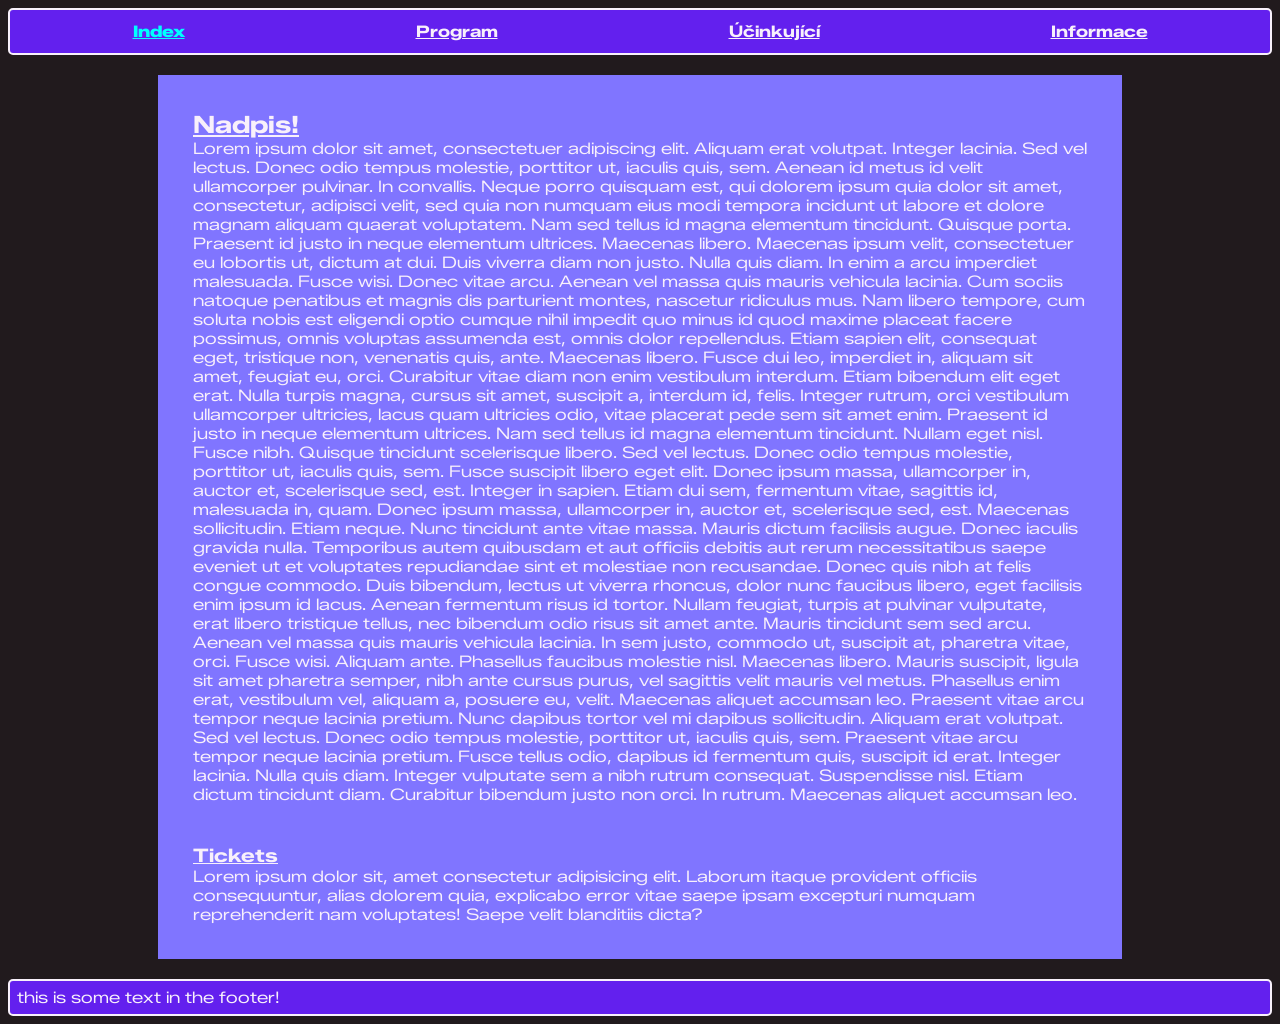
==== web/index.html @ 7055b020 "Nástřel webu" ====
<!DOCTYPE html>
<html lang="en">
<head>
    <meta charset="UTF-8">
    <meta name="viewport" content="width=device-width, initial-scale=1.0">
    <link rel="stylesheet" href="style.css">
    <title>Festival</title>
    <link rel="preconnect" href="https://fonts.googleapis.com">
    <link rel="preconnect" href="https://fonts.gstatic.com" crossorigin>
    <link href="https://fonts.googleapis.com/css2?family=Zalando+Sans+Expanded:ital,wght@0,200..900;1,200..900&display=swap" rel="stylesheet">
</head>
<body>
    <header>
        <nav id="navbar" class="row">
            <div class="nav-button">
                <a class="nav-link active" href="index.html">Index</a>
            </div>
            <div class="nav-button">
                <a class="nav-link" href="program.html">Program</a>
            </div>
            <div class="nav-button">
                <a class="nav-link" href="">Účinkující</a>
            </div>
            <div class="nav-button">
                <a class="nav-link" href="">Informace</a>
            </div>
        </nav>
    </header>
    <main>
        <section>
            <h1>Nadpis!</h1>
            <p>Lorem ipsum dolor sit amet, consectetuer adipiscing elit. Aliquam erat volutpat. Integer lacinia. Sed vel lectus. Donec odio tempus molestie, porttitor ut, iaculis quis, sem. Aenean id metus id velit ullamcorper pulvinar. In convallis. Neque porro quisquam est, qui dolorem ipsum quia dolor sit amet, consectetur, adipisci velit, sed quia non numquam eius modi tempora incidunt ut labore et dolore magnam aliquam quaerat voluptatem. Nam sed tellus id magna elementum tincidunt. Quisque porta. Praesent id justo in neque elementum ultrices. Maecenas libero. Maecenas ipsum velit, consectetuer eu lobortis ut, dictum at dui. Duis viverra diam non justo. Nulla quis diam. In enim a arcu imperdiet malesuada.
            Fusce wisi. Donec vitae arcu. Aenean vel massa quis mauris vehicula lacinia. Cum sociis natoque penatibus et magnis dis parturient montes, nascetur ridiculus mus. Nam libero tempore, cum soluta nobis est eligendi optio cumque nihil impedit quo minus id quod maxime placeat facere possimus, omnis voluptas assumenda est, omnis dolor repellendus. Etiam sapien elit, consequat eget, tristique non, venenatis quis, ante. Maecenas libero. Fusce dui leo, imperdiet in, aliquam sit amet, feugiat eu, orci. Curabitur vitae diam non enim vestibulum interdum. Etiam bibendum elit eget erat. Nulla turpis magna, cursus sit amet, suscipit a, interdum id, felis. Integer rutrum, orci vestibulum ullamcorper ultricies, lacus quam ultricies odio, vitae placerat pede sem sit amet enim. Praesent id justo in neque elementum ultrices. Nam sed tellus id magna elementum tincidunt. Nullam eget nisl. Fusce nibh. Quisque tincidunt scelerisque libero. Sed vel lectus. Donec odio tempus molestie, porttitor ut, iaculis quis, sem. Fusce suscipit libero eget elit. Donec ipsum massa, ullamcorper in, auctor et, scelerisque sed, est.
            Integer in sapien. Etiam dui sem, fermentum vitae, sagittis id, malesuada in, quam. Donec ipsum massa, ullamcorper in, auctor et, scelerisque sed, est. Maecenas sollicitudin. Etiam neque. Nunc tincidunt ante vitae massa. Mauris dictum facilisis augue. Donec iaculis gravida nulla. Temporibus autem quibusdam et aut officiis debitis aut rerum necessitatibus saepe eveniet ut et voluptates repudiandae sint et molestiae non recusandae. Donec quis nibh at felis congue commodo. Duis bibendum, lectus ut viverra rhoncus, dolor nunc faucibus libero, eget facilisis enim ipsum id lacus. Aenean fermentum risus id tortor. Nullam feugiat, turpis at pulvinar vulputate, erat libero tristique tellus, nec bibendum odio risus sit amet ante. Mauris tincidunt sem sed arcu. Aenean vel massa quis mauris vehicula lacinia. In sem justo, commodo ut, suscipit at, pharetra vitae, orci. Fusce wisi. Aliquam ante.
            Phasellus faucibus molestie nisl. Maecenas libero. Mauris suscipit, ligula sit amet pharetra semper, nibh ante cursus purus, vel sagittis velit mauris vel metus. Phasellus enim erat, vestibulum vel, aliquam a, posuere eu, velit. Maecenas aliquet accumsan leo. Praesent vitae arcu tempor neque lacinia pretium. Nunc dapibus tortor vel mi dapibus sollicitudin. Aliquam erat volutpat. Sed vel lectus. Donec odio tempus molestie, porttitor ut, iaculis quis, sem. Praesent vitae arcu tempor neque lacinia pretium. Fusce tellus odio, dapibus id fermentum quis, suscipit id erat. Integer lacinia. Nulla quis diam. Integer vulputate sem a nibh rutrum consequat. Suspendisse nisl. Etiam dictum tincidunt diam. Curabitur bibendum justo non orci. In rutrum. Maecenas aliquet accumsan leo.
            </p>
        </section>
        <section class="tickets">
            <h3>Tickets</h3>
            <p>Lorem ipsum dolor sit, amet consectetur adipisicing elit. Laborum itaque provident officiis consequuntur, alias dolorem quia, explicabo error vitae saepe ipsam excepturi numquam reprehenderit nam voluptates! Saepe velit blanditiis dicta?</p>
        </section>
    </main>
    <footer>
        <p>this is some text in the footer!</p>
    </footer>
</body>
</html>
---- web/style.css ----
body{
    background-color: #211A1D;
    font-family: "Zalando Sans Expanded", sans-serif;
    font-optical-sizing: auto;
    font-weight: normal;
    font-style: normal;
}
.row{
    display: flex;
    flex-direction: row;
}
#navbar{
    border: 2px solid #F8F0FB;
    border-radius: 5px;
    background-color: #6320ee;
    padding: 7px;
    justify-content: space-around;
}
a{
    text-decoration: none;
}
.nav-button{
    padding: 5px;
    text-align: center;
}
.nav-link{
    font-weight: 700;
    text-decoration: underline;
}
footer{
    background-color: #6320ee;
    padding: 7px;
    border: 2px solid #F8F0FB;
    border-radius: 5px;
}
main{
    padding: 15px;
    margin: 20px 150px;
    background-color: #8075FF;
}
section, article, .performer{
    padding: 20px;
}
article{
    padding: 20px;
}
p, h1, h2, h3, time, a{
   color: #F8F0FB;
   margin: 0;
}
h1, h2, h3{
    text-decoration: underline;
}
a.active{
    color: #00ffff;
    font-weight: 900;
}
article.performer-item{
    padding: 7px;
    background-color: #6320ee;
    border: 2px solid #F8F0FB;
    border-radius: 5px;
}
#performers{
    display: flex;
    flex-direction: column;
    row-gap: 15px;
    padding: 0;
}
.performer{
    column-gap: 15px;
}
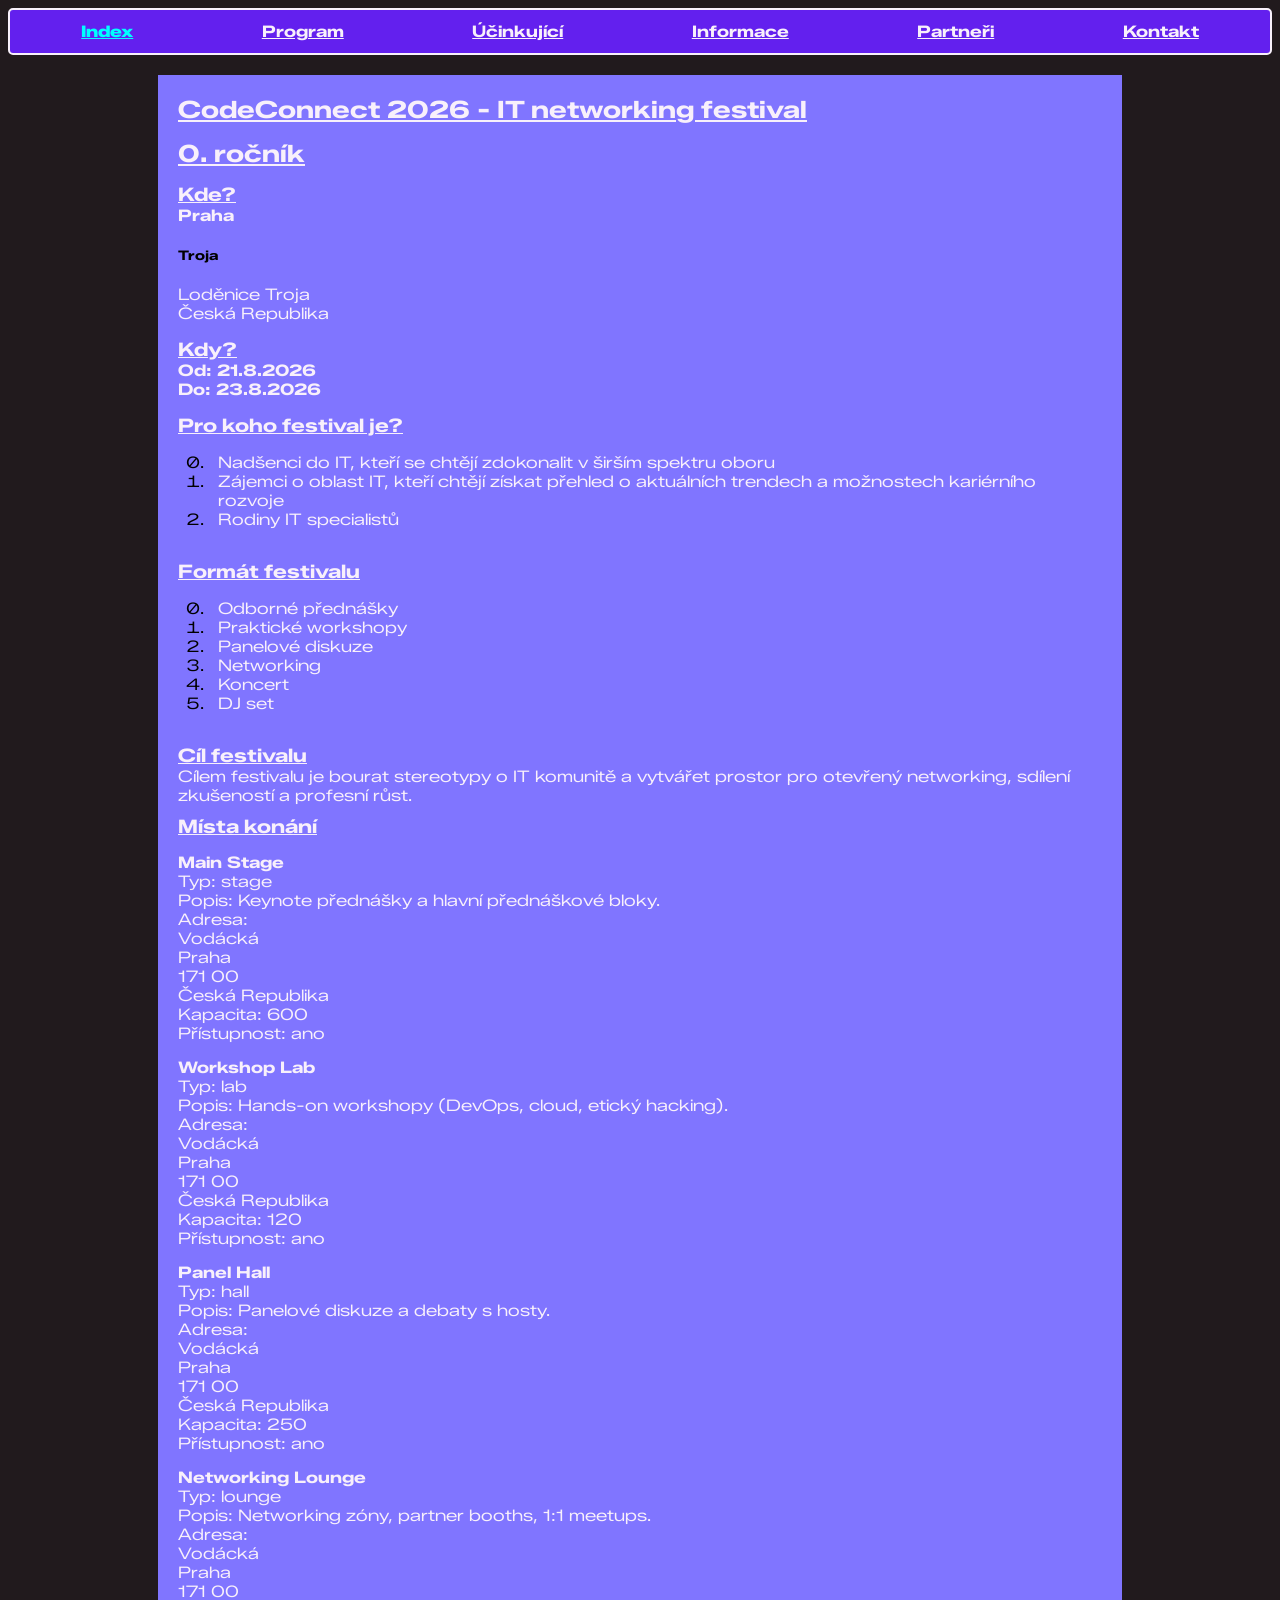
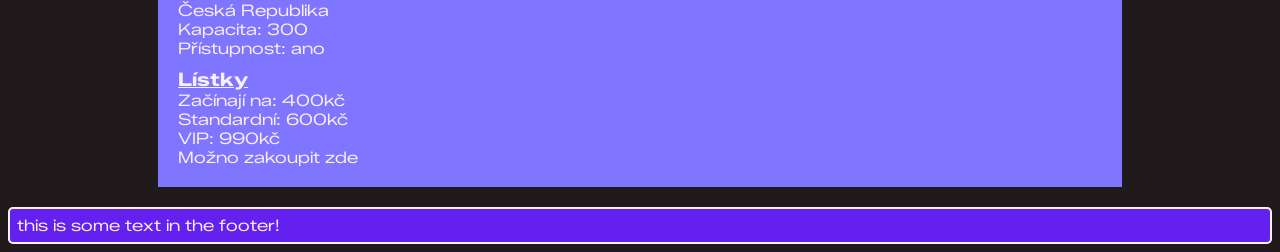
==== commit 3e4ccc1d: "pridani zbytku informaci z XML" ====
--- a/web/index.html
+++ b/web/index.html
@@ -1,5 +1,6 @@
 <!DOCTYPE html>
 <html lang="en">
+
 <head>
     <meta charset="UTF-8">
     <meta name="viewport" content="width=device-width, initial-scale=1.0">
@@ -7,8 +8,11 @@
     <title>Festival</title>
     <link rel="preconnect" href="https://fonts.googleapis.com">
     <link rel="preconnect" href="https://fonts.gstatic.com" crossorigin>
-    <link href="https://fonts.googleapis.com/css2?family=Zalando+Sans+Expanded:ital,wght@0,200..900;1,200..900&display=swap" rel="stylesheet">
+    <link
+        href="https://fonts.googleapis.com/css2?family=Zalando+Sans+Expanded:ital,wght@0,200..900;1,200..900&display=swap"
+        rel="stylesheet">
 </head>
+
 <body>
     <header>
         <nav id="navbar" class="row">
@@ -19,29 +23,157 @@
                 <a class="nav-link" href="program.html">Program</a>
             </div>
             <div class="nav-button">
-                <a class="nav-link" href="">Účinkující</a>
+                <a class="nav-link" href="performers.html">Účinkující</a>
             </div>
             <div class="nav-button">
-                <a class="nav-link" href="">Informace</a>
+                <a class="nav-link" href="practical.html">Informace</a>
+            </div>
+            <div class="nav-button">
+                <a class="nav-link" href="partners.html">Partneři</a>
+            </div>
+            <div class="nav-button">
+                <a class="nav-link" href="contact.html">Kontakt</a>
             </div>
         </nav>
     </header>
     <main>
-        <section>
-            <h1>Nadpis!</h1>
-            <p>Lorem ipsum dolor sit amet, consectetuer adipiscing elit. Aliquam erat volutpat. Integer lacinia. Sed vel lectus. Donec odio tempus molestie, porttitor ut, iaculis quis, sem. Aenean id metus id velit ullamcorper pulvinar. In convallis. Neque porro quisquam est, qui dolorem ipsum quia dolor sit amet, consectetur, adipisci velit, sed quia non numquam eius modi tempora incidunt ut labore et dolore magnam aliquam quaerat voluptatem. Nam sed tellus id magna elementum tincidunt. Quisque porta. Praesent id justo in neque elementum ultrices. Maecenas libero. Maecenas ipsum velit, consectetuer eu lobortis ut, dictum at dui. Duis viverra diam non justo. Nulla quis diam. In enim a arcu imperdiet malesuada.
-            Fusce wisi. Donec vitae arcu. Aenean vel massa quis mauris vehicula lacinia. Cum sociis natoque penatibus et magnis dis parturient montes, nascetur ridiculus mus. Nam libero tempore, cum soluta nobis est eligendi optio cumque nihil impedit quo minus id quod maxime placeat facere possimus, omnis voluptas assumenda est, omnis dolor repellendus. Etiam sapien elit, consequat eget, tristique non, venenatis quis, ante. Maecenas libero. Fusce dui leo, imperdiet in, aliquam sit amet, feugiat eu, orci. Curabitur vitae diam non enim vestibulum interdum. Etiam bibendum elit eget erat. Nulla turpis magna, cursus sit amet, suscipit a, interdum id, felis. Integer rutrum, orci vestibulum ullamcorper ultricies, lacus quam ultricies odio, vitae placerat pede sem sit amet enim. Praesent id justo in neque elementum ultrices. Nam sed tellus id magna elementum tincidunt. Nullam eget nisl. Fusce nibh. Quisque tincidunt scelerisque libero. Sed vel lectus. Donec odio tempus molestie, porttitor ut, iaculis quis, sem. Fusce suscipit libero eget elit. Donec ipsum massa, ullamcorper in, auctor et, scelerisque sed, est.
-            Integer in sapien. Etiam dui sem, fermentum vitae, sagittis id, malesuada in, quam. Donec ipsum massa, ullamcorper in, auctor et, scelerisque sed, est. Maecenas sollicitudin. Etiam neque. Nunc tincidunt ante vitae massa. Mauris dictum facilisis augue. Donec iaculis gravida nulla. Temporibus autem quibusdam et aut officiis debitis aut rerum necessitatibus saepe eveniet ut et voluptates repudiandae sint et molestiae non recusandae. Donec quis nibh at felis congue commodo. Duis bibendum, lectus ut viverra rhoncus, dolor nunc faucibus libero, eget facilisis enim ipsum id lacus. Aenean fermentum risus id tortor. Nullam feugiat, turpis at pulvinar vulputate, erat libero tristique tellus, nec bibendum odio risus sit amet ante. Mauris tincidunt sem sed arcu. Aenean vel massa quis mauris vehicula lacinia. In sem justo, commodo ut, suscipit at, pharetra vitae, orci. Fusce wisi. Aliquam ante.
-            Phasellus faucibus molestie nisl. Maecenas libero. Mauris suscipit, ligula sit amet pharetra semper, nibh ante cursus purus, vel sagittis velit mauris vel metus. Phasellus enim erat, vestibulum vel, aliquam a, posuere eu, velit. Maecenas aliquet accumsan leo. Praesent vitae arcu tempor neque lacinia pretium. Nunc dapibus tortor vel mi dapibus sollicitudin. Aliquam erat volutpat. Sed vel lectus. Donec odio tempus molestie, porttitor ut, iaculis quis, sem. Praesent vitae arcu tempor neque lacinia pretium. Fusce tellus odio, dapibus id fermentum quis, suscipit id erat. Integer lacinia. Nulla quis diam. Integer vulputate sem a nibh rutrum consequat. Suspendisse nisl. Etiam dictum tincidunt diam. Curabitur bibendum justo non orci. In rutrum. Maecenas aliquet accumsan leo.
-            </p>
+        <section class="index">
+            <h1>CodeConnect 2026 - IT networking festival</h1>
+            <h2>0. ročník</h2>
+            <div class="location">
+                <h3>Kde?</h3>
+                <h4>Praha</h4>
+                <h5>Troja</h5>
+                <p>Loděnice Troja</p>
+                <p>Česká Republika</p>
+            </div>
+            <div class="dates">
+                <h3>Kdy?</h3>
+                <h4>Od: 21.8.2026</h4>
+                <h4>Do: 23.8.2026</h4>
+                <!-- <timezone>Europe/Prague</timezone> -->
+            </div>
+            <div class="audience">
+                <h3>Pro koho festival je?</h3>
+                <ol start="0">
+                    <li>
+                        <p>Nadšenci do IT, kteří se chtějí zdokonalit v širším spektru oboru</p>
+                    </li>
+                    <li>
+                        <p>Zájemci o oblast IT, kteří chtějí získat přehled o aktuálních trendech a možnostech
+                            kariérního rozvoje</p>
+                    </li>
+                    <li>
+                        <p>Rodiny IT specialistů</p>
+                    </li>
+                </ol>
+                <!-- <language>cs</language> -->
+            </div>
+            <div>
+                <h3>Formát festivalu</h3>
+                <ol start="0">
+                    <li class="lecture">
+                        <p>Odborné přednášky</p>
+                    </li>
+                    <li class="workshop">
+                        <p>Praktické workshopy</p>
+                    </li>
+                    <li class="panel">
+                        <p>Panelové diskuze</p>
+                    </li>
+                    <li class="networking">
+                        <p>Networking</p>
+                    </li>
+                    <li class="concert">
+                        <p>Koncert</p>
+                    </li>
+                    <li class="dj-set">
+                        <p>DJ set</p>
+                    </li>
+                </ol>
+            </div>
+            <div class="mission">
+                <h3>Cíl festivalu</h3>
+                <p>Cílem festivalu je bourat stereotypy o IT komunitě a vytvářet prostor pro otevřený networking,
+                    sdílení zkušeností a profesní růst.</p>
+            </div>
+        </section>
+        <section xmlns:xs="http://www.w3.org/2001/XMLSchema" class="venues">
+            <h3>Místa konání</h3>
+            <div class="venue section-item" id="VEN-001"><a href="venues/venue-001.html">
+                    <h4>Main Stage</h4>
+                </a>
+                <p class="type">Typ: stage</p>
+                <p class="description">Popis: Keynote přednášky a hlavní přednáškové bloky.</p>
+                <div class="address">
+                    <p>Adresa:</p>
+                    <p>Vodácká</p>
+                    <p>Praha</p>
+                    <p>171 00</p>
+                    <p>Česká Republika</p>
+                </div>
+                <p class="capacity">Kapacita: 600</p>
+                <p>Přístupnost: ano</p>
+            </div>
+            <div class="venue section-item" id="VEN-002"><a href="venues/venue-002.html">
+                    <h4>Workshop Lab</h4>
+                </a>
+                <p class="type">Typ: lab</p>
+                <p class="description">Popis: Hands-on workshopy (DevOps, cloud, etický hacking).</p>
+                <div class="address">
+                    <p>Adresa:</p>
+                    <p>Vodácká</p>
+                    <p>Praha</p>
+                    <p>171 00</p>
+                    <p>Česká Republika</p>
+                </div>
+                <p class="capacity">Kapacita: 120</p>
+                <p>Přístupnost: ano</p>
+            </div>
+            <div class="venue section-item" id="VEN-003"><a href="venues/venue-003.html">
+                    <h4>Panel Hall</h4>
+                </a>
+                <p class="type">Typ: hall</p>
+                <p class="description">Popis: Panelové diskuze a debaty s hosty.</p>
+                <div class="address">
+                    <p>Adresa:</p>
+                    <p>Vodácká</p>
+                    <p>Praha</p>
+                    <p>171 00</p>
+                    <p>Česká Republika</p>
+                </div>
+                <p class="capacity">Kapacita: 250</p>
+                <p>Přístupnost: ano</p>
+            </div>
+            <div class="venue section-item" id="VEN-004"><a href="venues/venue-004.html">
+                    <h4>Networking Lounge</h4>
+                </a>
+                <p class="type">Typ: lounge</p>
+                <p class="description">Popis: Networking zóny, partner booths, 1:1 meetups.</p>
+                <div class="address">
+                    <p>Adresa:</p>
+                    <p>Vodácká</p>
+                    <p>Praha</p>
+                    <p>171 00</p>
+                    <p>Česká Republika</p>
+                </div>
+                <p class="capacity">Kapacita: 300</p>
+                <p>Přístupnost: ano</p>
+            </div>
         </section>
         <section class="tickets">
-            <h3>Tickets</h3>
-            <p>Lorem ipsum dolor sit, amet consectetur adipisicing elit. Laborum itaque provident officiis consequuntur, alias dolorem quia, explicabo error vitae saepe ipsam excepturi numquam reprehenderit nam voluptates! Saepe velit blanditiis dicta?</p>
+            <div>
+                <h3>Lístky</h3>
+                <p class="starting-from">Začínají na: 400kč</p>
+                <p class="standard">Standardní: 600kč</p>
+                <p class="vip">VIP: 990kč</p>
+                <a href="https://example.org/codeconnect/tickets">Možno zakoupit zde</a>
+            </div>
         </section>
     </main>
     <footer>
         <p>this is some text in the footer!</p>
     </footer>
 </body>
+
 </html>
--- a/web/style.css
+++ b/web/style.css
@@ -1,72 +1,100 @@
-body{
+:root {
+    --font-color: #F8F0FB;
+    --background-dark: #6320ee;
+    --background-light: #8075FF;
+}
+body {
     background-color: #211A1D;
     font-family: "Zalando Sans Expanded", sans-serif;
     font-optical-sizing: auto;
     font-weight: normal;
     font-style: normal;
 }
-.row{
+.row {
     display: flex;
     flex-direction: row;
+    justify-content: flex-start;
 }
-#navbar{
-    border: 2px solid #F8F0FB;
+.row-gap {
+    column-gap: 5px;
+}
+#navbar {
+    border: 2px solid var(--font-color);
     border-radius: 5px;
-    background-color: #6320ee;
+    background-color: var(--background-dark);
     padding: 7px;
     justify-content: space-around;
 }
-a{
+a {
     text-decoration: none;
 }
-.nav-button{
+.nav-button {
     padding: 5px;
     text-align: center;
 }
-.nav-link{
+.nav-link {
     font-weight: 700;
     text-decoration: underline;
 }
-footer{
-    background-color: #6320ee;
+footer {
+    background-color: var(--background-dark);
     padding: 7px;
-    border: 2px solid #F8F0FB;
+    border: 2px solid var(--font-color);
     border-radius: 5px;
 }
-main{
+main {
     padding: 15px;
     margin: 20px 150px;
-    background-color: #8075FF;
+    background-color: var(--background-light);
 }
-section, article, .performer{
+section, article, .performer {
     padding: 20px;
 }
-article{
-    padding: 20px;
+section {
+    display: flex;
+    flex-direction: column;
+    row-gap: 15px;
+    padding: 5px;
 }
-p, h1, h2, h3, time, a{
-   color: #F8F0FB;
-   margin: 0;
+p, h1, h2, h3, h4, h5 time, a {
+    color: var(--font-color);
+    margin: 0;
 }
-h1, h2, h3{
+h1, h2, h3 {
     text-decoration: underline;
 }
-a.active{
+a.active {
     color: #00ffff;
     font-weight: 900;
 }
-article.performer-item{
+.performer-item {
     padding: 7px;
-    background-color: #6320ee;
-    border: 2px solid #F8F0FB;
+    background-color: var(--background-dark);
+    border: 2px solid var(--font-color);
     border-radius: 5px;
 }
-#performers{
+.performer {
+    column-gap: 15px;
+}
+.country-flag {
+    height: 30px;
+}
+.column {
     display: flex;
     flex-direction: column;
-    row-gap: 15px;
-    padding: 0;
 }
-.performer{
-    column-gap: 15px;
+time {
+    font-size: 10px;
+    font-weight: 300;
+}
+div.tag {
+    background-color: var(--background-light);
+    padding: 5px;
+    border-radius: 10px;
+}
+.link-icon svg path {
+    fill: var(--font-color);
+}
+.m-top {
+    margin-top: 5px;
 }
